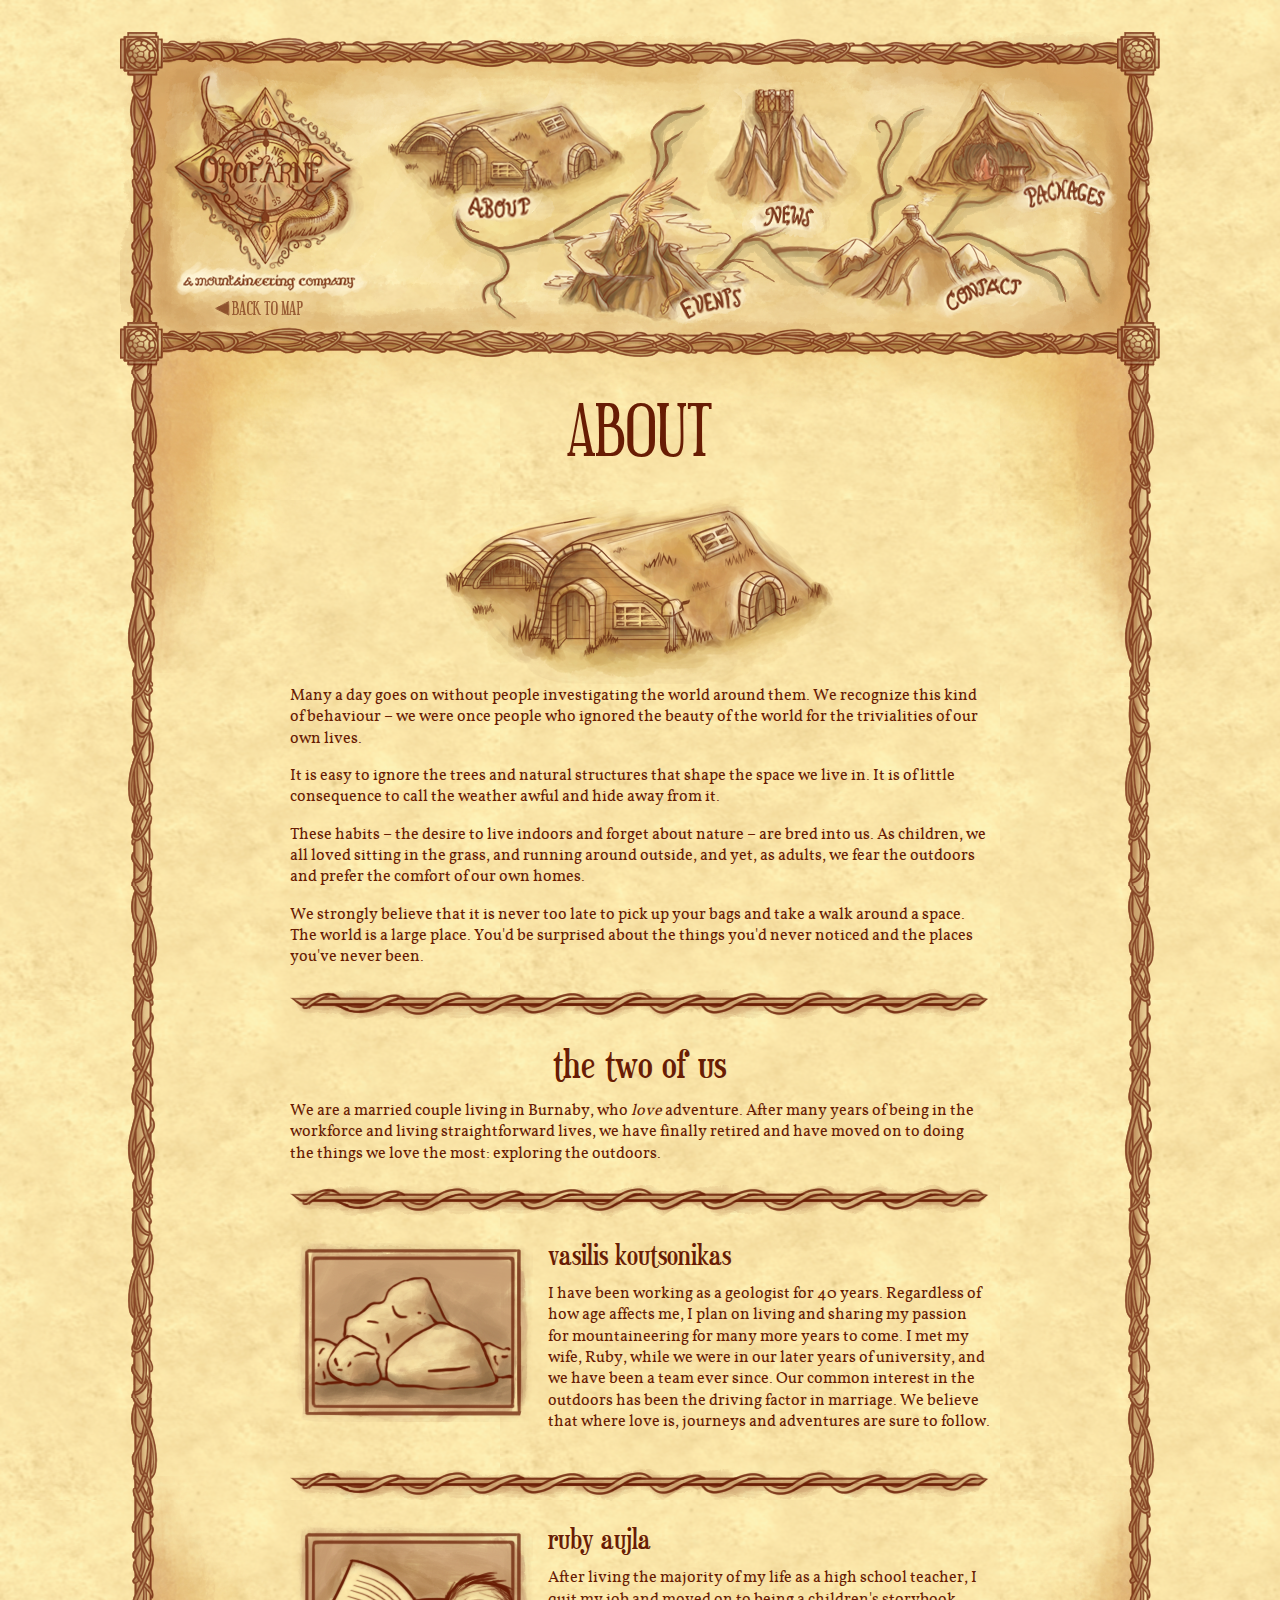
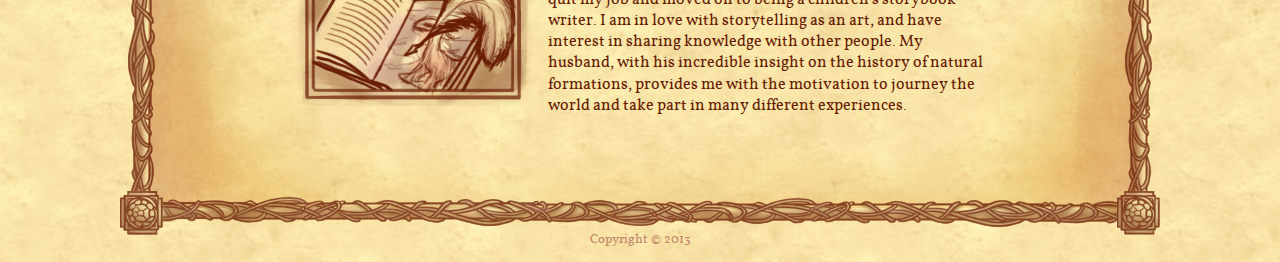
==== about.html @ 24ab3b81 "Uploading all site files" ====
<!DOCTYPE html>
<html>
	<head>
		<meta http-equiv="Content-Type" content="text/html; charset=UTF-8" />
		<meta name="viewport" content="width=device-width"> 
		<title>Orofarne: About</title>
		
		<!-- CSS -->
		<link rel="stylesheet" type="text/css" href="./css/fonts.css" />		
		<link rel="stylesheet" type="text/css" href="./css/template.css" />
		<link rel="stylesheet" type="text/css" href="./css/content.css" />	
		
		<!-- JS -->
		<!-- HTML5shiv.js from http://code.google.com/p/html5shiv/ -->
		<!-- HTML5shiv for compatibility on older IE browsers -->
		<script type="text/javascript" src="./js/html5shiv.js"></script> 
	</head>
	<body>
		<div class="container">
			<!-- Header -->
			<header>
				<a href="index.html"><div class="logo"></div></a>
				<a href="index.html"><div class="back"></div>
				<a href="about.html"><div class="about"></div></a>
				<a href="gear.html"><div class="gearpackages"></div></a>
				<a href="news.html"><div class="news"></div></a>
				<a href="contact.html"><div class="contact"></div></a>
				<a href="events.html"><div class="events"></div></a>
			</header>
			
			<div class="containerContent">
				
				<div class="paintedTop"></div>
				
				<div class="content abouty">
					<!-- BEGIN CONTENT AREA -->
					<h1>ABOUT</h1>
					<img class="mainimg" src="img/about.png" />
					<p>Many a day goes on without people investigating the world around them. We recognize this kind of behaviour – we were once people who ignored the beauty of the world for the trivialities of our own lives.</p> 
					<p>It is easy to ignore the trees and natural structures that shape the space we live in. It is of little consequence to call the weather awful and hide away from it. </p>
					<p>These habits – the desire to live indoors and forget about nature – are bred into us. As children, we all loved sitting in the grass, and running around outside, and yet, as adults, we fear the outdoors and prefer the comfort of our own homes. </p>
					<p>We strongly believe that it is never too late to pick up your bags and take a walk around a space. The world is a large place. You'd be surprised about the things you'd never noticed and the places you've never been.</p>
					<hr />
					
					<h2>the two of us</h2>
					<p>We are a married couple living in Burnaby, who <i>love</i> adventure. After many years of being in the workforce and living straightforward lives, we have finally retired and have moved on to doing the things we love the most: exploring the outdoors.</p>
					<hr />
					
					<img src="img/imgcontent/iconkout.png" class="left" />
					<h3>vasilis koutsonikas</h3>
					<p>I have been working as a geologist for 40 years. Regardless of how age affects me, I plan on living and sharing my passion for mountaineering for many more years to come. I met my wife, Ruby, while we were in our later years of university, and we have been a team ever since. Our common interest in the outdoors has been the driving factor in marriage. We believe that where love is, journeys and adventures are sure to follow.</p>
					<div class="clear"></div>
					<hr />
					
					<img src="img/imgcontent/iconauj.png" class="left" />
					<h3>ruby aujla</h3>
					<p>After living the majority of my life as a high school teacher, I quit my job and moved on to being a children's storybook writer. I am in love with storytelling as an art, and have interest in sharing knowledge with other people. My husband, with his incredible insight on the history of natural formations, provides me with the motivation to journey the world and take part in many different experiences.</p>
					
					<div class="clear"></div>

					<!-- END CONTENT AREA -->
				</div>
				
				<div class = "paintedBottom"></div>
				
			</div>
			
			<!-- Footer border -->
			<footer></footer>
			
		</div>
		<!-- Copyright -->
		<div class="footy">
			<p>Copyright &copy; 2013</p>
		</div>		
		
	</body>
</html>
---- css/fonts.css ----
/* Generated by Font Squirrel (http://www.fontsquirrel.com) on February 25, 2013 */


@font-face {
    font-family: 'Vollkorn';
    src: url('Vollkorn-Regular-webfont.eot');
    src: url('Vollkorn-Regular-webfont.eot?#iefix') format('embedded-opentype'),
         url('Vollkorn-Regular-webfont.woff') format('woff'),
         url('Vollkorn-Regular-webfont.ttf') format('truetype'),
         url('Vollkorn-Regular-webfont.svg#VollkornRegular') format('svg');
    font-weight: normal;
    font-style: normal;

}

@font-face {
    font-family: 'VollkornBold';
    src: url('Vollkorn-Bold-webfont.eot');
    src: url('Vollkorn-Bold-webfont.eot?#iefix') format('embedded-opentype'),
         url('Vollkorn-Bold-webfont.woff') format('woff'),
         url('Vollkorn-Bold-webfont.ttf') format('truetype'),
         url('Vollkorn-Bold-webfont.svg#VollkornBold') format('svg');
    font-weight: normal;
    font-style: normal;

}

@font-face {
    font-family: 'VollkornItalic';
    src: url('Vollkorn-Italic-webfont.eot');
    src: url('Vollkorn-Italic-webfont.eot?#iefix') format('embedded-opentype'),
         url('Vollkorn-Italic-webfont.woff') format('woff'),
         url('Vollkorn-Italic-webfont.ttf') format('truetype'),
         url('Vollkorn-Italic-webfont.svg#VollkornItalic') format('svg');
    font-weight: normal;
    font-style: normal;

}

@font-face {
    font-family: 'VollkornBoldItalic';
    src: url('Vollkorn-BoldItalic-webfont.eot');
    src: url('Vollkorn-BoldItalic-webfont.eot?#iefix') format('embedded-opentype'),
         url('Vollkorn-BoldItalic-webfont.woff') format('woff'),
         url('Vollkorn-BoldItalic-webfont.ttf') format('truetype'),
         url('Vollkorn-BoldItalic-webfont.svg#VollkornBoldItalic') format('svg');
    font-weight: normal;
    font-style: normal;

}


@font-face {
    font-family: 'Euph';
    src: url('euphorigenic-webfont.eot');
    src: url('euphorigenic-webfont.eot?#iefix') format('embedded-opentype'),
         url('euphorigenic-webfont.woff') format('woff'),
         url('euphorigenic-webfont.ttf') format('truetype'),
         url('euphorigenic-webfont.svg#euphorigenicregular') format('svg');
    font-weight: normal;
    font-style: normal;

}
---- css/template.css ----
body
{
	position:relative;
	padding :0;
	margin: 0;
	background-image:url("../img/bg.png");
}


.container
{
	position:relative;	
	margin: 0 auto;
	margin-top:1.25%;
	margin-bottom:1.25%;
	width:1040px;
}

.logo
{
	position:absolute;
	margin-top:18px;
	margin-left:40px;
	width:216px;
	height:279px;
	background-position:center;
	background:url("../img/template/logoS.png") no-repeat;
	
	transition: background-image 0.5s;
	-moz-transition: background-image 0.5s;
	-webkit-transition: background-image 0.5s;
	-o-transition: background-image 0.5s;
}
.logo:hover
{
	background-position:center;
	background:url("../img/template/logoSH.png") no-repeat;
}

.about
{
	position:absolute;
	margin-top:45px;
	margin-left:240px;
	width:298px;
	height:152px;
	background-position:center;
	background:url("../img/template/aboutS.png") no-repeat;
	
	transition: background-image 0.5s;
	-moz-transition: background-image 0.5s;
	-webkit-transition: background-image 0.5s;
	-o-transition: background-image 0.5s;

}
.about:hover
{
	background-position:center;
	background:url("../img/template/aboutSH.png") no-repeat;
}
.events
{
	position:absolute;
	margin-top:108px;
	margin-left:400px;
	width:261px;
	height:214px;
	background-position:center;
	background:url("../img/template/eventsS.png") no-repeat;
	
	transition: background-image 0.5s;
	-moz-transition: background-image 0.5s;
	-webkit-transition: background-image 0.5s;
	-o-transition: background-image 0.5s;	
}

.events:hover
{
	background-position:center;
	background:url("../img/template/eventsSH.png") no-repeat;
}


.news
{
	position:absolute;
	margin-top:24px;
	margin-left:575px;
	width:171px;
	height:186px;
	background-position:center;
	background:url("../img/template/newsS.png") no-repeat;
	
	transition: background-image 0.5s;
	-moz-transition: background-image 0.5s;
	-webkit-transition: background-image 0.5s;
	-o-transition: background-image 0.5s;	
}

.news:hover
{
	background-position:center;
	background:url("../img/template/newsSH.png") no-repeat;
}


.contact
{
	position:absolute;
	margin-top:142px;
	margin-left:670px;
	width:266px;
	height:150px;
	background-position:center;
	background:url("../img/template/contactS.png") no-repeat;
	
	transition: background-image 0.5s;
	-moz-transition: background-image 0.5s;
	-webkit-transition: background-image 0.5s;
	-o-transition: background-image 0.5s;	
}

.contact:hover
{
	background-position:center;
	background:url("../img/template/contactSH.png") no-repeat;
}


.gearpackages
{
	position:absolute;
	margin-top:25px;
	margin-left:767px;
	width:253px;
	height:167px;
	background-position:center;
	background:url("../img/template/packagesS.png") no-repeat;
	
	transition: background-image 0.5s;
	-moz-transition: background-image 0.5s;
	-webkit-transition: background-image 0.5s;
	-o-transition: background-image 0.5s;	
}

.gearpackages:hover
{
	background-position:center;
	background:url("../img/template/packagesSH.png") no-repeat;
}

header
{
	position:relative;
	z-index:1000;
	width:1040px;
	height: 339px;
	background:url("../img/template/header.png") no-repeat;
}


.content
{
	position:relative;
	z-index:2000;
	width:700px;
	margin:0 auto;
	padding:30px 0 60px 0;
}
.containerContent
{
	position:relative;
	width:1040px;
	margin-top:-10px;
	background:url("../img/template/bordersideV2.png") repeat-y;
}
.paintedTop
{
	position:absolute;
	z-index:-1000;
	margin-top:-20px;
	margin-left:28px;
	width:989px;
	height:332px;
	background:url("../img/template/paintbg.png") no-repeat;
}

.paintedBottom
{
	position:absolute;
	z-index:-1000;
	margin-top:-315px;
	margin-left:28px;
	width:989px;
	height:332px;
	background:url("../img/template/paintbg2.png") no-repeat;
}

footer
{
	width:1040px;
	height:44px;
	background:url("../img/template/borderbotV2.png") no-repeat;
}

.footy
{
	text-align:center;
	margin-top:-23px;
	font-size:13px;
	margin-bottom:0.5%;
}

.footy p
{
	color:#C2896D;
}
---- css/content.css ----
/* CSS */

body, html
{
	position:relative;
	padding:0;
	margin:0;
}
a
{
	text-decoration:none;
	color:#681c04;
}

p a
{
	color:#c33;
	font-weight:700;
	transition:color 0.25s;
	-o-transition:color 0.25s;
	-webkit-transition:color 0.25s;
	-moz-transition:color 0.25s;
}

p a:hover
{
	color:#AA8282;
}

img, a img
{
	border:0;
}

body
{
	background-image:url('../img/bg.png');
	padding:0;
	margin:0;
	padding-top:1.25%; /* NEEDED TO PREVENT PARENT FROM TAKING ON CHILD MARGINS */
	font-family:"Vollkorn", "Georgia", serif;
}

.content
{
	margin:0 auto;
	width:700px;
	color:#681c04;
	font-size:16px;
	line-height:1.33333;
}

.content h1
{
	font-family:"Euph", serif;
	font-size:60px;
	font-weight:200;
	color:#681c04;
	padding:0;
	margin:0;
	text-align:center;
	margin-bottom:20px;
}

.content h2
{
	font-family:"Euph", serif;
	text-align:center;
	font-size:40px;
	font-weight:400;
	margin:0;
	padding:0;
	margin-bottom:5px;
}
.content h3
{
	font-family:"Euph", serif;
	text-align:left;
	font-size:30px;
	font-weight:400;
	margin:0;
	padding:0;
	margin-bottom:5px;
}

.content h4
{
	text-align:left;
	color:#c33;
	font-size:18px;
	font-weight:400;
	margin:0;
	padding:0;
	margin-bottom:5px;
}

.mainimg
{
	margin: 0 auto;
	display:block;
}

.buyimg
{
	width:284px;
}

hr
{
	border:0;
	background:url('../img/imgcontent/hr.png') no-repeat;
	height:34px;
	width:700px;
	margin:20px 0;
}

.gearimg
{
	margin-right:6px;
}

.left
{
	float:left;
}

.right
{
	float:right;
}

.packagepreview h3
{
	margin:0 auto;
	padding:0;
	background:url('../img/imgcontent/h3bg.png') no-repeat;
	width:184px;
	height:30px;
	font-size:23px;
	font-weight:400;
	font-family:"Euph", serif;
	text-align:center;
	color:#986039;
	margin-bottom:20px;
}

.packagepreview ul li
{
	width:150px;
	line-height:1.3;
	margin:7px 0;
}


.button
{
	background:url('../img/imgcontent/button.png') no-repeat;
	width:164px;
	height:51px;
	padding-top:13px;
	padding-left:35px;
	margin:0 auto;
	transition:background 0.5s;
	-o-transition:background 0.5s;
	-webkit-transition:background 0.5s;
	-moz-transition:background 0.5s;
}

.button:hover
{
	background:url('../img/imgcontent/buttonb.png') no-repeat;
}

.buybutton, form.contactForm .submit
{
	color:#732C06;
	background:url('../img/imgcontent/buybutton.png') no-repeat;
	width:373px;
	height:56px;
	padding-top:21px;
	text-align:center;
	font-size:30px;
	margin:0 auto;
	text-transform:uppercase;
	font-family:"Euph", "Georgia", "Times", serif;
	transition:background 0.5s;
	-o-transition:background 0.5s;
	-webkit-transition:background 0.5s;
	-moz-transition:background 0.5s;
}

.buybutton:hover
{
	background:url('../img/imgcontent/buybuttonb.png') no-repeat;	
}

.button2
{
	text-align:center;
	font-size:35px;
	margin:0 auto;
	text-transform:uppercase;
	font-family:"Euph", "Georgia", "Times", serif;
	background:url('../img/imgcontent/button2.png') no-repeat;
	width:374px;
	height:79px;
	padding-top:19px;
	color:#c33;
}

ul
{
	list-style-type:none;
}
ul li
{
	line-height:1.5;
}
li i
{
	color:#986039;
	padding-left:10px;
}

.geary ul
{
	margin-left:100px;
}

.center
{
	text-align:center;
}

input
{
	margin-right:20px;
}

.buypage h3, .buypage p, .buypage h4 ,.checkout h4, .checkout p, .checkout h3
{
	text-align:center;
}

.checkout p
{
	margin-top:0;
}
.checkout h4
{
	margin-bottom:0;
}

form.shoes p
{
	margin:0;
	text-align:left;
}

form.shoes
{
	width:250px;
	margin:0 auto;
}

form.backpack label, form.jacket label
{
	display:block;
	float:left;
	margin-left:100px;
	text-align:center;
}

form.backpack input, form.jacket input
{
	margin-right:5px;
	margin-left:-5px;
}

.redBox
{
	height:100px; width:100px;
	background:url('../img/imgcontent/red.png') no-repeat;
}
.blueBox
{
	height:100px; width:100px;
	background:url('../img/imgcontent/blue.png') no-repeat;
}
.blackBox
{
	height:100px; width:100px;
	background:url('../img/imgcontent/black.png') no-repeat;
}
form.tent, form.cook, form.sleep
{
	width:200px;
	margin:0 auto;
}

form.jacket select
{
	margin-left:10px;
	margin-bottom:10px;
}

select
{
	height:25px;
	width:60px;
}

.checkout p
{
	margin:0;
}
p.price
{
	border-bottom:1px dotted #DEB7A2;
	margin-bottom:20px;
	text-align:right;
	font-size:18px;
	padding-right:10px;
}
.totals h4
{
	text-align:right;
	font-size:30px;
	padding-right:10px;
}

.totals h3
{
	margin-left:320px;
	text-transform:uppercase;
	float:left;
}


.clear
{
	clear:both;
}

section
{
	background:url('../img/imgcontent/evt.png') no-repeat;
	width:685px;
	height:230px;
}
.info
{
	margin-top:50px;
	margin-left:50px;
	height:120px;
	width:470px;
	float:left;
}
.info p
{
	margin:2px 0;
}

.info .dets
{
	text-align:right;
}

section .date
{
	float:left;
	width:100px;
	margin-top:50px;
	margin-left:30px;
}
section .date .month
{
	text-transform:uppercase;
	font-size:28px;
	line-height:.5;
	text-align:center;
}
section .date .day
{
	text-align:center;
	line-height:1;
	font-family:"Times", serif;
	font-size:80px;
}
section .date .year
{
	font-family:"Times", serif;
	font-size:30px;
	text-align:center;
	line-height:1;
}

#tweet ul 
{
	margin:0;
	padding:0;
}

#tweet  ul li
{
	margin-bottom:10px;
	width:700px;
	height:100px;
	background:url('../img/imgcontent/tweetborder.png') no-repeat;
}


#tweet ul li p
{
	padding-top:35px;
	margin-left:50px;
	width:600px;
	line-height:1;
	font-size:15px;
}

a:link.twitlink 
{
	font-weight:100;
	font-style:italic;
	display:block;
	float:right;
	margin-top:7px;
}

.abouty p
{
	margin-top:0;
}

.abouty .left
{
	margin-right:15px;
	margin-bottom:20px;
}

form.contactForm
{
	margin:0 auto;
	width:373px;
}

form.contactForm input, form.contactForm textarea
{
	margin:0;
	border:1px solid #EDB498;
	background-image:url('../img/imgcontent/bgred.png');
	border-top-left-radius:6px;
	border-bottom-right-radius:6px;
	color:#a66;
	font-family:"Vollkorn", "Georgia", "Times", serif;
	font-size:15px;
	margin-bottom:10px;
	width:365px;
	padding:5px;
}

form.contactForm textarea
{
	width:365px;
	line-height:1.3333;
	height:200px;
	white-space: normal;
	text-align:left;
}
form.contactForm .submit
{
	border:0;
	padding:0;
	background-image:url('../img/imgcontent/buybutton.png');
	background-repeat:no-repeat;
	width:373px;
	height:79px;
	display:block;
	margin:0 auto;
	transition:background-image 0.5s;
	-o-transition:background-image 0.5s;
	-webkit-transition:background-image 0.5s;
	-moz-transition:background-image 0.5s;
}
form.contactForm .submit:hover
{
	background-image:url('../img/imgcontent/buybuttonb.png');
}
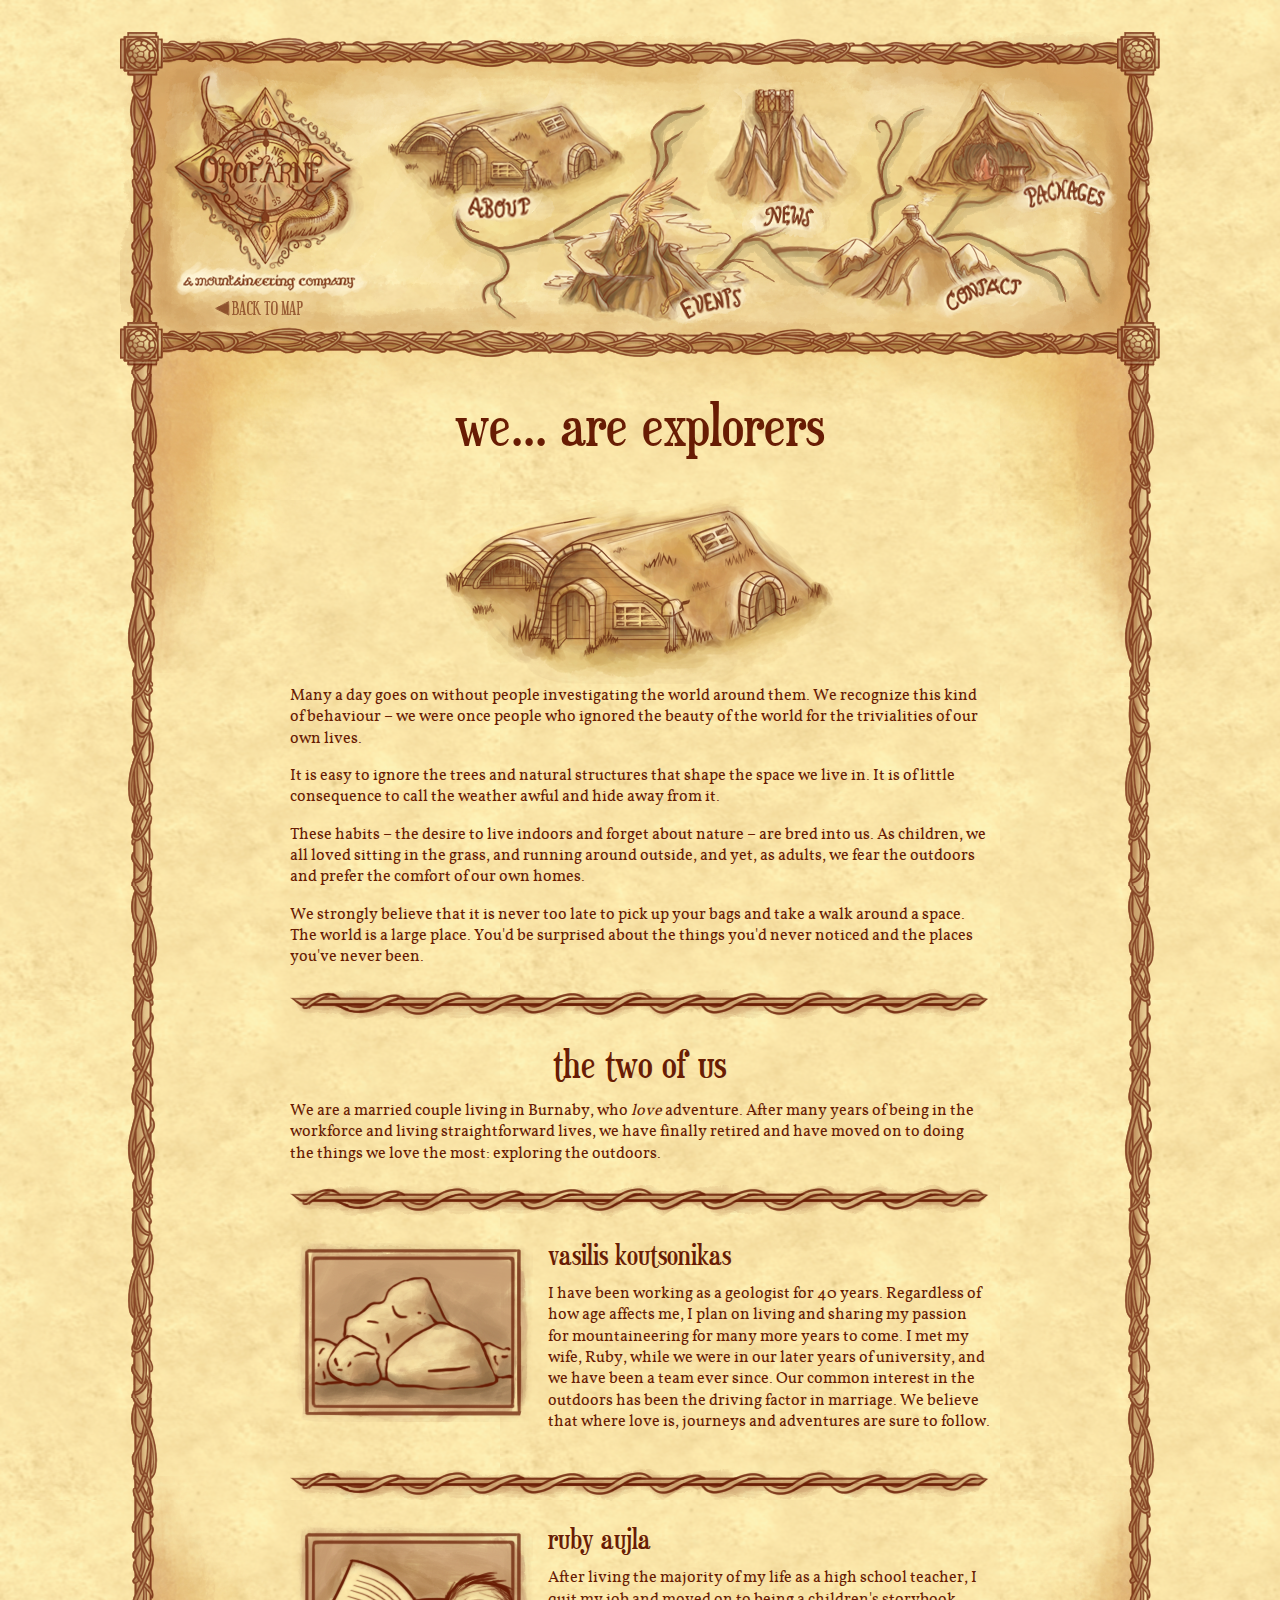
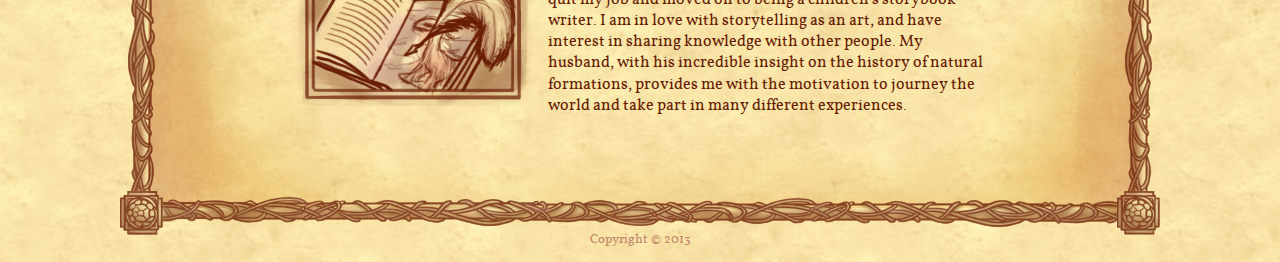
==== commit fb8f0f52: "Changed title of about.html" ====
--- a/about.html
+++ b/about.html
@@ -34,7 +34,7 @@
 				
 				<div class="content abouty">
 					<!-- BEGIN CONTENT AREA -->
-					<h1>ABOUT</h1>
+					<h1>we... are explorers</h1>
 					<img class="mainimg" src="img/about.png" />
 					<p>Many a day goes on without people investigating the world around them. We recognize this kind of behaviour – we were once people who ignored the beauty of the world for the trivialities of our own lives.</p> 
 					<p>It is easy to ignore the trees and natural structures that shape the space we live in. It is of little consequence to call the weather awful and hide away from it. </p>
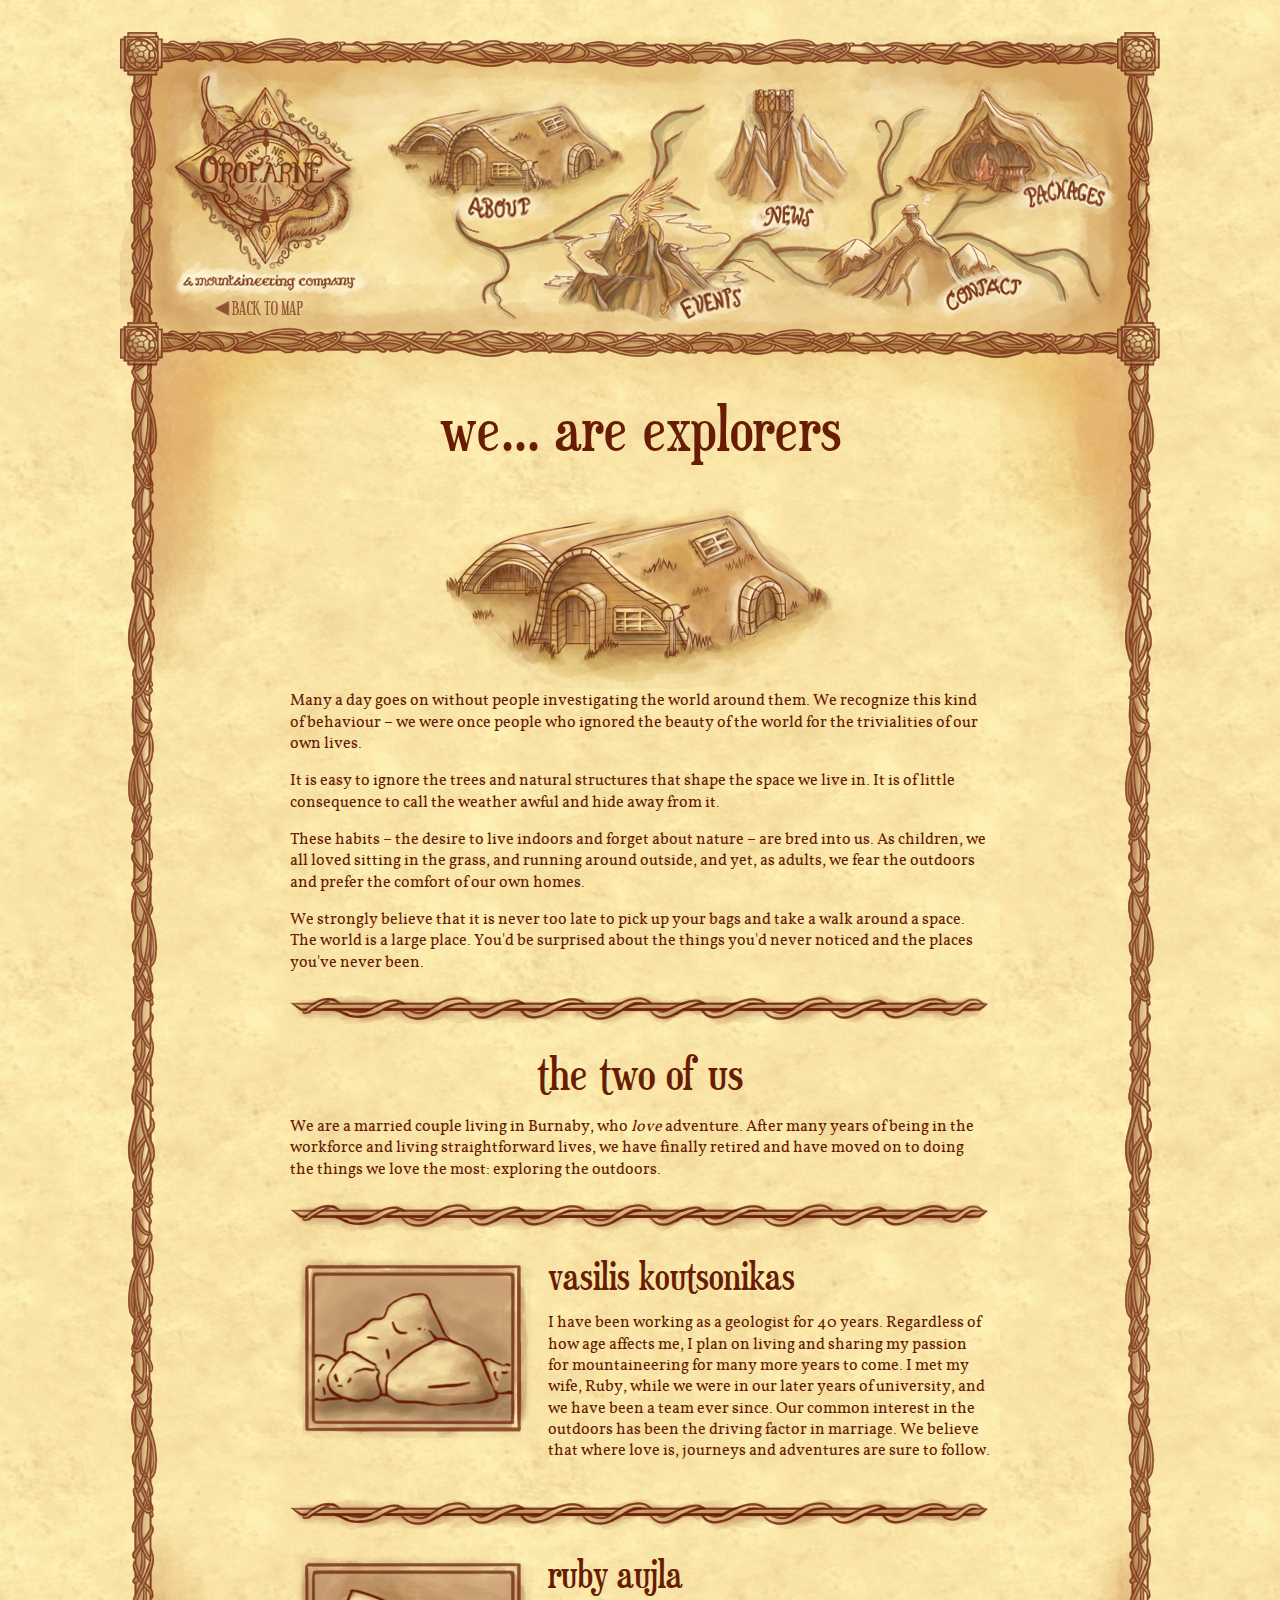
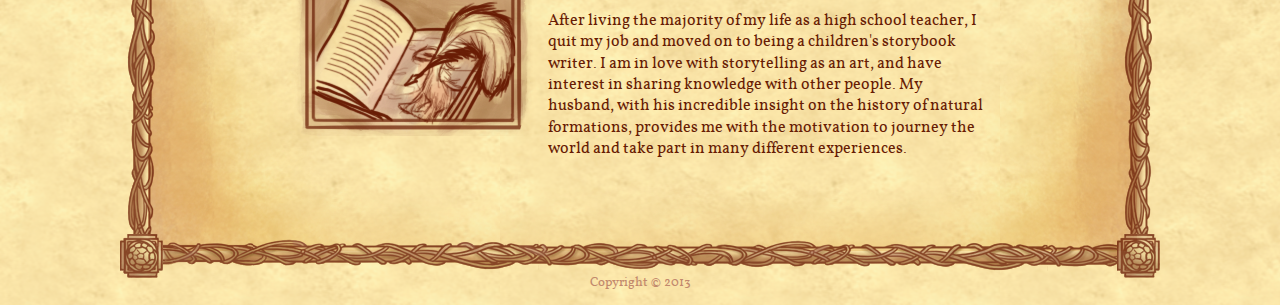
==== commit 26190737: "Completed responsive site" ====
--- a/about.html
+++ b/about.html
@@ -8,24 +8,32 @@
 		<!-- CSS -->
 		<link rel="stylesheet" type="text/css" href="./css/fonts.css" />		
 		<link rel="stylesheet" type="text/css" href="./css/template.css" />
+		<link rel="stylesheet" type="text/css" href="./css/templateMed.css" />
+		<link rel="stylesheet" type="text/css" href="./css/templateSmall.css" />
 		<link rel="stylesheet" type="text/css" href="./css/content.css" />	
+		<link rel="stylesheet" type="text/css" href="./css/contentMed.css" />	
+		<link rel="stylesheet" type="text/css" href="./css/contentSmall.css" />	
 		
 		<!-- JS -->
 		<!-- HTML5shiv.js from http://code.google.com/p/html5shiv/ -->
 		<!-- HTML5shiv for compatibility on older IE browsers -->
 		<script type="text/javascript" src="./js/html5shiv.js"></script> 
 	</head>
-	<body>
+	<body ontouchstart="">
 		<div class="container">
 			<!-- Header -->
 			<header>
-				<a href="index.html"><div class="logo"></div></a>
-				<a href="index.html"><div class="back"></div>
-				<a href="about.html"><div class="about"></div></a>
-				<a href="gear.html"><div class="gearpackages"></div></a>
-				<a href="news.html"><div class="news"></div></a>
-				<a href="contact.html"><div class="contact"></div></a>
-				<a href="events.html"><div class="events"></div></a>
+				<a href="index.html"><img src="img/template/sm/blanklogo.png" class="logo" /></a>
+				<div class="headerL">
+					<a href="about.html"><img src="img/template/sm/blankabout.png" class="about" /></a>
+					<a href="gear.html"><img src="img/template/sm/blankpackages.png" class="gearpackages" /></a>	
+					<a href="contact.html"><img src="img/template/sm/blankcontact.png" class="contact" /></a>
+				</div>
+				<div class="headerR">
+					<a href="news.html"><img src="img/template/sm/blanknews.png" class="news" /></a>				
+					<a href="events.html"><img src="img/template/sm/blankevents.png" class="events"></a>
+				</div>
+				<div class="clear"></div>
 			</header>
 			
 			<div class="containerContent">
@@ -46,13 +54,13 @@
 					<p>We are a married couple living in Burnaby, who <i>love</i> adventure. After many years of being in the workforce and living straightforward lives, we have finally retired and have moved on to doing the things we love the most: exploring the outdoors.</p>
 					<hr />
 					
-					<img src="img/imgcontent/iconkout.png" class="left" />
+					<div class="center"><img src="img/imgcontent/iconkout.png" class="left" /></div>
 					<h3>vasilis koutsonikas</h3>
 					<p>I have been working as a geologist for 40 years. Regardless of how age affects me, I plan on living and sharing my passion for mountaineering for many more years to come. I met my wife, Ruby, while we were in our later years of university, and we have been a team ever since. Our common interest in the outdoors has been the driving factor in marriage. We believe that where love is, journeys and adventures are sure to follow.</p>
 					<div class="clear"></div>
 					<hr />
 					
-					<img src="img/imgcontent/iconauj.png" class="left" />
+					<div class="center"><img src="img/imgcontent/iconauj.png" class="left" /></div>
 					<h3>ruby aujla</h3>
 					<p>After living the majority of my life as a high school teacher, I quit my job and moved on to being a children's storybook writer. I am in love with storytelling as an art, and have interest in sharing knowledge with other people. My husband, with his incredible insight on the history of natural formations, provides me with the motivation to journey the world and take part in many different experiences.</p>
 					
--- a/css/template.css
+++ b/css/template.css
@@ -205,14 +205,17 @@
 
 .footy
 {
-	text-align:center;
+	margin:0 auto;
 	margin-top:-23px;
 	font-size:13px;
 	margin-bottom:0.5%;
+	width:1000px;
+
 }
 
 .footy p
 {
 	color:#C2896D;
-}
-
+	text-align:center;
+}
+
--- a/css/templateMed.css
+++ b/css/templateMed.css
@@ -0,0 +1,235 @@
+/* CSS */
+/* Smartphones */
+@media only screen
+and (max-width: 800px) {
+body
+{
+	position:relative;
+	padding :0;
+	margin: 0;
+	background-image:url("../img/bg.png");
+}
+
+
+.container
+{
+	position:relative;	
+	margin: 0 auto;
+	margin-top:0;
+	margin-bottom:1.25%;
+	width:800px;
+	background-size:100%;
+}
+
+.logo, .about, .news, .events, .gearpackages, .contact
+{
+	content:none;
+}
+
+.logo
+{
+	position:absolute;
+	margin-top:-15px;
+	margin-left:303px;
+	width:216px;
+	height:279px;
+	background-position:center;
+	background:url("../img/template/med/logoS.png") no-repeat;
+	transition: background-image 0.5s;
+	-moz-transition: background-image 0.5s;
+	-webkit-transition: background-image 0.5s;
+	-o-transition: background-image 0.5s;
+}
+.logo:hover, .logo:active
+{
+	background-position:center;
+	background:url("../img/template/med/logoSH.png") no-repeat;
+}
+
+.about
+{
+	position:absolute;
+	margin-top:235px;
+	margin-left:0px;
+	width:298px;
+	height:152px;
+	background-position:center;
+	background:url("../img/template/aboutS.png") no-repeat;	
+	transition: background-image 0.5s;
+	-moz-transition: background-image 0.5s;
+	-webkit-transition: background-image 0.5s;
+	-o-transition: background-image 0.5s;
+
+}
+.about:hover, .about:active
+{
+	background-position:center;
+	background:url("../img/template/aboutSH.png") no-repeat;
+}
+.events
+{
+	position:absolute;
+	margin-top:298px;
+	margin-left:160px;
+	width:261px;
+	height:214px;
+	background-position:center;
+	background:url("../img/template/eventsS.png") no-repeat;
+	
+	transition: background-image 0.5s;
+	-moz-transition: background-image 0.5s;
+	-webkit-transition: background-image 0.5s;
+	-o-transition: background-image 0.5s;	
+}
+
+.events:hover, .events:active
+{
+	background-position:center;
+	background:url("../img/template/eventsSH.png") no-repeat;
+}
+
+
+.news
+{
+	position:absolute;
+	margin-top:214px;
+	margin-left:335px;
+	width:171px;
+	height:186px;
+	background-position:center;
+	background:url("../img/template/newsS.png") no-repeat;
+	
+	transition: background-image 0.5s;
+	-moz-transition: background-image 0.5s;
+	-webkit-transition: background-image 0.5s;
+	-o-transition: background-image 0.5s;	
+}
+
+.news:hover, .news:active
+{
+	background-position:center;
+	background:url("../img/template/newsSH.png") no-repeat;
+}
+
+
+.contact
+{
+	position:absolute;
+	margin-top:342px;
+	margin-left:430px;
+	width:266px;
+	height:150px;
+	background-position:center;
+	background:url("../img/template/contactS.png") no-repeat;
+	
+	transition: background-image 0.5s;
+	-moz-transition: background-image 0.5s;
+	-webkit-transition: background-image 0.5s;
+	-o-transition: background-image 0.5s;	
+}
+
+.contact:hover, .contact:active
+{
+	background-position:center;
+	background:url("../img/template/contactSH.png") no-repeat;
+}
+
+
+.gearpackages
+{
+	position:absolute;
+	margin-top:225px;
+	margin-left:527px;
+	width:253px;
+	height:167px;
+	background-position:center;
+	background:url("../img/template/packagesS.png") no-repeat;
+	
+	transition: background-image 0.5s;
+	-moz-transition: background-image 0.5s;
+	-webkit-transition: background-image 0.5s;
+	-o-transition: background-image 0.5s;	
+}
+
+.gearpackages:hover, .gearpackages:active
+{
+	background-position:center;
+	background:url("../img/template/packagesSH.png") no-repeat;
+}
+
+header
+{
+	position:relative;
+	z-index:1000;
+	width:800px;
+	height: 600px;
+	background:url("../img/template/med/headerbg2.png") no-repeat;
+}
+
+
+.content
+{
+	position:relative;
+	z-index:2000;
+	width:700px;
+	margin:0 auto;
+	padding:0;
+	padding-bottom:30px;
+}
+.containerContent
+{
+	position:relative;
+	width:800px;
+	margin-top:150px;
+	background:url("../img/template/med/borderside.png") repeat-y;
+}
+.paintedTop
+{
+	position:absolute;
+	z-index:-1000;
+	margin-top:-20px;
+	margin-left:28px;
+	width:600px;
+	height:332px;
+	background:url("../img/template/paintbg.png") no-repeat;
+	background:none;
+}
+
+.paintedBottom
+{
+	position:absolute;
+	z-index:-1000;
+	margin-top:-235px;
+	margin-left:28px;
+	width:750px;
+	height:332px;
+	background:url("../img/template/paintbg2.png") no-repeat;
+	background-size:100%;
+}
+
+footer
+{
+	width:800px;
+	height:44px;
+	background:url("../img/template/med/bottom.png") no-repeat;
+}
+
+.footy
+{
+	margin:0 auto;
+	margin-top:-23px;
+	font-size:13px;
+	margin-bottom:0.5%;
+	width:800px;
+
+}
+
+.footy p
+{
+	color:#C2896D;
+	text-align:center;
+}
+
+
+
+}--- a/css/templateSmall.css
+++ b/css/templateSmall.css
@@ -0,0 +1,233 @@
+/* CSS */
+/* Smartphones */
+@media only screen
+and (max-width: 500px) {
+body, html{
+	width:100%;
+}
+body
+{
+	position:relative;
+	padding :0;
+	margin: 0;
+	background-image:url("../img/bg.png");
+}
+
+
+.container
+{
+	position:relative;	
+	margin: 0 auto;
+	margin-top:0;
+	margin-bottom:1.25%;
+	width:100%;
+	background:none;
+}
+
+.logo
+{
+	margin:0;
+	position:relative;
+	left:0;
+	width:44%;
+	height:auto;
+	float:left;
+	background-position:center;
+	background:url("../img/template/sm/logo.png") no-repeat;
+	background-size:100%;
+	transition: background-image 0.5s;
+	-moz-transition: background-image 0.5s;
+	-webkit-transition: background-image 0.5s;
+	-o-transition: background-image 0.5s;
+	margin-bottom:20%;
+}
+
+
+
+.logo:hover, .logo:active
+{
+	background-position:center;
+	background:url("../img/template/sm/logoH.png") no-repeat;
+	background-size:100%;
+}
+.headerL
+{
+	width:29%;
+	float:left;
+}
+.headerR
+{
+	width:27%;
+	float:left;
+}
+
+.about, .gearpackages, .news, .contact, .events
+{
+	width:100%;
+	margin:0;
+	padding:0;
+	position:relative;
+	left:0;
+	height:auto;
+	float:none;
+	top:0;
+	left:0;
+	right:0;
+	bottom:0;
+	display:block;
+}
+
+.about, .gearpackages, .contact, .news, .events
+{
+	transition: background-image 0.5s;
+	-moz-transition: background-image 0.5s;
+	-webkit-transition: background-image 0.5s;
+	-o-transition: background-image 0.5s;
+}
+
+.about 
+{
+	background:url("../img/template/sm/about.png") no-repeat;
+	background-position:center;
+	background-size:100%;	
+}
+
+
+.about:hover, .about:active
+{
+	background:url("../img/template/sm/aboutH.png") no-repeat;
+	background-position:center;
+	background-size:100%;	
+}
+
+.events 
+{
+	background:url("../img/template/sm/events.png") no-repeat;
+	background-position:center;
+	background-size:100%;
+}
+
+.events:hover, .events:active
+{	
+	background:url("../img/template/sm/eventsH.png") no-repeat;
+	background-position:center;
+	background-size:100%;
+}
+
+.news 
+{
+	background:url("../img/template/sm/news.png") no-repeat;
+	background-position:center;
+	background-size:100%;	
+}
+
+.news:hover, .news:active
+{	
+	background:url("../img/template/sm/newsH.png") no-repeat;
+	background-position:center;
+	background-size:100%;
+}
+
+.contact 
+{
+	background:url("../img/template/sm/contact.png") no-repeat;
+	background-position:center;
+	background-size:100%;	
+}
+
+.contact:hover, .contact:active
+{
+	background:url("../img/template/sm/contactH.png") no-repeat;
+	background-position:center;
+	background-size:100%;
+}
+
+.gearpackages 
+{
+	background:url("../img/template/sm/packages.png") no-repeat;
+	background-position:center;
+	background-size:100%;	
+}
+
+.gearpackages:hover, .gearpackages:active
+{
+	background:url("../img/template/sm/packagesH.png") no-repeat;
+	background-position:center;
+	background-size:100%;
+}
+
+header
+{
+	position:relative;
+	z-index:1000;
+	width:100%;
+	max-width:100%;
+	height:auto;
+	background:url("../img/template/sm/bgtop.png") no-repeat;
+	background-size:100%;
+}
+
+
+.content
+{
+	position:relative;
+	z-index:2000;
+	width:100%;
+	margin:0 auto;
+	padding:0;
+}
+.containerContent
+{
+	position:relative;
+	width:94%;
+	margin:3%;
+	margin-top:0;
+	top:-30px;
+	background:none;
+}
+.paintedTop
+{
+	width:100%;
+	background:none;
+	margin:0;
+	height:0;
+}
+
+.paintedBottom
+{
+	width:100%;
+	background:none;
+	margin:0;
+	height:0;
+}
+
+footer
+{
+	width:100%;
+	height:83px;
+	background:url("../img/template/sm/footer.png") no-repeat;
+	background-size:100%;
+	position:relative;
+	top:-30px;
+}
+
+.footy
+{
+	margin:0 auto;
+	font-size:13px;
+	margin-top:-75px;
+	width:100%;
+	position:relative;
+	bottom:-30px;
+
+}
+
+.footy p
+{
+	color:#C2896D;
+	text-align:center;
+}
+
+
+
+}--- a/css/content.css
+++ b/css/content.css
@@ -5,6 +5,7 @@
 	position:relative;
 	padding:0;
 	margin:0;
+	font-size:100%;	
 }
 a
 {
@@ -46,53 +47,53 @@
 	margin:0 auto;
 	width:700px;
 	color:#681c04;
-	font-size:16px;
+	font-size:1em;
 	line-height:1.33333;
 }
 
-.content h1
-{
-	font-family:"Euph", serif;
-	font-size:60px;
-	font-weight:200;
-	color:#681c04;
-	padding:0;
-	margin:0;
-	text-align:center;
-	margin-bottom:20px;
-}
-
-.content h2
-{
-	font-family:"Euph", serif;
-	text-align:center;
-	font-size:40px;
-	font-weight:400;
-	margin:0;
-	padding:0;
-	margin-bottom:5px;
-}
-.content h3
-{
-	font-family:"Euph", serif;
-	text-align:left;
-	font-size:30px;
-	font-weight:400;
-	margin:0;
-	padding:0;
-	margin-bottom:5px;
-}
-
-.content h4
-{
-	text-align:left;
-	color:#c33;
-	font-size:18px;
-	font-weight:400;
-	margin:0;
-	padding:0;
-	margin-bottom:5px;
-}
+	.content h1
+	{
+		font-family:"Euph", serif;
+		font-size:4em;
+		font-weight:200;
+		color:#681c04;
+		padding:0;
+		margin:0;
+		text-align:center;
+		margin-bottom:20px;
+	}
+
+	.content h2
+	{
+		font-family:"Euph", serif;
+		text-align:center;
+		font-size:3em;
+		font-weight:400;
+		margin:0;
+		padding:0;
+		margin-bottom:5px;
+	}
+	.content h3
+	{
+		font-family:"Euph", serif;
+		text-align:left;
+		font-size:2.5em;
+		font-weight:400;
+		margin:0;
+		padding:0;
+		margin-bottom:5px;
+	}
+
+	.content h4
+	{
+		text-align:left;
+		color:#c33;
+		font-size:1.2em;
+		font-weight:400;
+		margin:0;
+		padding:0;
+		margin-bottom:5px;
+	}
 
 .mainimg
 {
@@ -166,7 +167,7 @@
 	-moz-transition:background 0.5s;
 }
 
-.button:hover
+.button:hover, .button:active
 {
 	background:url('../img/imgcontent/buttonb.png') no-repeat;
 }
@@ -178,23 +179,48 @@
 	width:373px;
 	height:56px;
 	padding-top:21px;
-	text-align:center;
-	font-size:30px;
-	margin:0 auto;
-	text-transform:uppercase;
-	font-family:"Euph", "Georgia", "Times", serif;
+	margin:0 auto;
 	transition:background 0.5s;
 	-o-transition:background 0.5s;
 	-webkit-transition:background 0.5s;
 	-moz-transition:background 0.5s;
 }
 
-.buybutton:hover
+.buybutton:hover, .buybutton:active
 {
 	background:url('../img/imgcontent/buybuttonb.png') no-repeat;	
 }
 
-.button2
+.customizebutton
+{
+	background-image:url('../img/imgcontent/customize.png')
+}
+
+.customizebutton:hover, .customizebutton:active
+{
+	background-image:url('../img/imgcontent/customizeb.png')
+}	
+
+.checkoutbutton
+{
+	background-image:url('../img/imgcontent/checkout.png')
+}
+
+.checkoutbutton:hover, .checkoutbutton:active
+{
+	background-image:url('../img/imgcontent/checkoutb.png')
+}	
+
+.purchasebutton
+{
+	background-image:url('../img/imgcontent/purchase.png')
+}
+
+.purchasebutton:hover, .purchasebutton:active
+{
+	background-image:url('../img/imgcontent/purchaseb.png')
+}	
+ .button2
 {
 	text-align:center;
 	font-size:35px;
@@ -250,7 +276,10 @@
 {
 	margin-bottom:0;
 }
-
+label 
+{
+	display:block;
+}
 form.shoes p
 {
 	margin:0;
@@ -483,7 +512,7 @@
 	-webkit-transition:background-image 0.5s;
 	-moz-transition:background-image 0.5s;
 }
-form.contactForm .submit:hover
+form.contactForm .submit:hover, form.contactForm .submit:active
 {
 	background-image:url('../img/imgcontent/buybuttonb.png');
-}+}
--- a/css/contentMed.css
+++ b/css/contentMed.css
@@ -0,0 +1,470 @@
+/* CSS */
+/* Smartphones */
+@media only screen
+and (max-width: 800px) {
+	body, html
+	{
+		position:relative;
+		padding:0;
+		margin:0;
+		font-size:100%;	
+	}
+	a
+	{
+		text-decoration:none;
+		color:#681c04;
+	}
+
+	p a
+	{
+		color:#c33;
+		font-weight:700;
+		transition:color 0.25s;
+		-o-transition:color 0.25s;
+		-webkit-transition:color 0.25s;
+		-moz-transition:color 0.25s;
+	}
+
+	p a:hover
+	{
+		color:#AA8282;
+	}
+
+	img, a img
+	{
+		border:0;
+	}
+
+	body
+	{
+		background-image:url('../img/bg.png');
+		padding:0;
+		margin:0;
+		padding-top:1.25%; /* NEEDED TO PREVENT PARENT FROM TAKING ON CHILD MARGINS */
+		padding:0;
+		font-family:"Vollkorn", "Georgia", serif;
+	}
+
+	.content
+	{
+		margin:0 auto;
+		width:700px;
+		color:#681c04;
+		font-size:1em;
+		line-height:1.33333;
+		margin-top:-150px;
+	}
+
+	.content h1
+	{
+		font-family:"Euph", serif;
+		font-size:60px;
+		font-weight:200;
+		color:#681c04;
+		padding:0;
+		margin:0;
+		text-align:center;
+		margin-bottom:20px;
+	}
+
+	.content h2
+	{
+		font-family:"Euph", serif;
+		text-align:center;
+		font-size:40px;
+		font-weight:400;
+		margin:0;
+		padding:0;
+		margin-bottom:5px;
+	}
+	.content h3
+	{
+		font-family:"Euph", serif;
+		text-align:left;
+		font-size:30px;
+		font-weight:400;
+		margin:0;
+		padding:0;
+		margin-bottom:5px;
+	}
+
+	.content h4
+	{
+		text-align:left;
+		color:#c33;
+		font-weight:400;
+		margin:0;
+		padding:0;
+		margin-bottom:5px;
+	}
+
+	.mainimg
+	{
+		margin: 0 auto;
+		display:block;
+	}
+
+	.buyimg
+	{
+		width:284px;
+	}
+
+	hr
+	{
+		border:0;
+		background:url('../img/imgcontent/hr.png') no-repeat;
+		height:34px;
+		width:700px;
+		margin:20px 0;
+	}
+
+	.gearimg
+	{
+		margin-right:6px;
+	}
+
+	.left
+	{
+		float:left;
+	}
+
+	.right
+	{
+		float:right;
+	}
+
+	.packagepreview h3
+	{
+		margin:0 auto;
+		padding:0;
+		background:url('../img/imgcontent/h3bg.png') no-repeat;
+		width:184px;
+		height:30px;
+		font-size:23px;
+		font-weight:400;
+		font-family:"Euph", serif;
+		text-align:center;
+		color:#986039;
+		margin-bottom:20px;
+	}
+
+	.packagepreview ul li
+	{
+		width:150px;
+		line-height:1.3;
+		margin:7px 0;
+	}
+
+
+	.button
+	{
+		background:url('../img/imgcontent/button.png') no-repeat;
+		width:164px;
+		height:51px;
+		padding-top:13px;
+		padding-left:35px;
+		margin:0 auto;
+		transition:background 0.5s;
+		-o-transition:background 0.5s;
+		-webkit-transition:background 0.5s;
+		-moz-transition:background 0.5s;
+	}
+
+	.button:hover, .button:active
+	{
+		background:url('../img/imgcontent/buttonb.png') no-repeat;
+	}
+
+	.button2
+	{
+		text-align:center;
+		font-size:35px;
+		margin:0 auto;
+		text-transform:uppercase;
+		font-family:"Euph", "Georgia", "Times", serif;
+		background:url('../img/imgcontent/button2.png') no-repeat;
+		width:374px;
+		height:79px;
+		padding-top:19px;
+		color:#c33;
+	}
+
+	ul
+	{
+		list-style-type:none;
+	}
+	ul li
+	{
+		line-height:1.5;
+	}
+	li i
+	{
+		color:#986039;
+		padding-left:10px;
+	}
+
+	.geary ul
+	{
+		margin-left:100px;
+	}
+
+	.center
+	{
+		text-align:center;
+	}
+
+	input
+	{
+		margin-right:20px;
+	}
+
+	.buypage h3, .buypage p, .buypage h4 ,.checkout h4, .checkout p, .checkout h3
+	{
+		text-align:center;
+	}
+
+	.checkout p
+	{
+		margin-top:0;
+	}
+	.checkout h4
+	{
+		margin-bottom:0;
+	}
+
+	form.shoes p
+	{
+		margin:0;
+		text-align:left;
+	}
+
+	form.shoes
+	{
+		width:250px;
+		margin:0 auto;
+	}
+
+	form.backpack label, form.jacket label
+	{
+		display:block;
+		float:left;
+		text-align:center;
+	}
+
+	form.backpack input, form.jacket input
+	{
+		margin-right:5px;
+		margin-left:-5px;
+	}
+
+	.redBox
+	{
+		height:100px; width:100px;
+		background:url('../img/imgcontent/red.png') no-repeat;
+	}
+	.blueBox
+	{
+		height:100px; width:100px;
+		background:url('../img/imgcontent/blue.png') no-repeat;
+	}
+	.blackBox
+	{
+		height:100px; width:100px;
+		background:url('../img/imgcontent/black.png') no-repeat;
+	}
+	form.tent, form.cook, form.sleep
+	{
+		width:200px;
+		margin:0 auto;
+	}
+
+	form.jacket select
+	{
+		margin-left:10px;
+		margin-bottom:10px;
+	}
+
+	select
+	{
+		height:25px;
+		width:60px;
+	}
+
+	.checkout p
+	{
+		margin:0;
+	}
+	p.price
+	{
+		border-bottom:1px dotted #DEB7A2;
+		margin-bottom:20px;
+		text-align:right;
+		font-size:18px;
+		padding-right:10px;
+	}
+	.totals h4
+	{
+		text-align:right;
+		font-size:30px;
+		padding-right:10px;
+	}
+
+	.totals h3
+	{
+		margin-left:320px;
+		text-transform:uppercase;
+		float:left;
+	}
+
+
+	.clear
+	{
+		clear:both;
+	}
+
+	section
+	{
+		background:url('../img/imgcontent/evt.png') no-repeat;
+		width:685px;
+		height:230px;
+	}
+	.info
+	{
+		margin-top:50px;
+		margin-left:50px;
+		height:120px;
+		width:470px;
+		float:left;
+	}
+	.info p
+	{
+		margin:2px 0;
+	}
+
+	.info .dets
+	{
+		text-align:right;
+	}
+
+	section .date
+	{
+		float:left;
+		width:100px;
+		margin-top:50px;
+		margin-left:30px;
+	}
+	section .date .month
+	{
+		text-transform:uppercase;
+		font-size:28px;
+		line-height:.5;
+		text-align:center;
+	}
+	section .date .day
+	{
+		text-align:center;
+		line-height:1;
+		font-family:"Times", serif;
+		font-size:80px;
+	}
+	section .date .year
+	{
+		font-family:"Times", serif;
+		font-size:30px;
+		text-align:center;
+		line-height:1;
+	}
+
+	#tweet ul 
+	{
+		margin:0;
+		padding:0;
+	}
+
+	#tweet  ul li
+	{
+		margin-bottom:10px;
+		width:700px;
+		height:100px;
+		background:url('../img/imgcontent/tweetborder.png') no-repeat;
+	}
+
+
+	#tweet ul li p
+	{
+		padding-top:35px;
+		margin-left:50px;
+		width:600px;
+		line-height:1;
+		font-size:15px;
+	}
+
+	a:link.twitlink 
+	{
+		font-weight:100;
+		font-style:italic;
+		display:block;
+		float:right;
+		margin-top:7px;
+	}
+
+	.abouty p
+	{
+		margin-top:0;
+	}
+
+	.abouty .left
+	{
+		margin-right:15px;
+		margin-bottom:20px;
+	}
+
+	form.contactForm
+	{
+		margin:0 auto;
+		width:373px;
+	}
+
+	form.contactForm input, form.contactForm textarea
+	{
+		margin:0;
+		border:1px solid #EDB498;
+		background-image:url('../img/imgcontent/bgred.png');
+		border-top-left-radius:6px;
+		border-bottom-right-radius:6px;
+		color:#a66;
+		font-family:"Vollkorn", "Georgia", "Times", serif;
+		font-size:15px;
+		margin-bottom:10px;
+		width:365px;
+		padding:5px;
+	}
+
+	form.contactForm textarea
+	{
+		width:365px;
+		line-height:1.3333;
+		height:200px;
+		white-space: normal;
+		text-align:left;
+	}
+	form.contactForm .submit
+	{
+		border:0;
+		padding:0;
+		background-image:url('../img/imgcontent/buybutton.png');
+		background-repeat:no-repeat;
+		width:373px;
+		height:79px;
+		display:block;
+		margin:0 auto;
+		transition:background-image 0.5s;
+		-o-transition:background-image 0.5s;
+		-webkit-transition:background-image 0.5s;
+		-moz-transition:background-image 0.5s;
+	}
+	form.contactForm .submit:hover, form.contactForm .submit:active
+	{
+		background-image:url('../img/imgcontent/buybuttonb.png');
+	}
+}--- a/css/contentSmall.css
+++ b/css/contentSmall.css
@@ -0,0 +1,623 @@
+/* CSS */
+/* Smartphones */
+@media only screen
+and (max-width: 500px) {
+	body, html
+	{
+		position:relative;
+		padding:0;
+		margin:0;
+		font-size:100%;	
+	}
+	a
+	{
+		text-decoration:none;
+		color:#681c04;
+	}
+
+	p a
+	{
+		color:#c33;
+		font-weight:700;
+		transition:color 0.25s;
+		-o-transition:color 0.25s;
+		-webkit-transition:color 0.25s;
+		-moz-transition:color 0.25s;
+	}
+	ul
+	{
+		list-style-type:none;
+		-webkit-padding-start:0;
+		-webkit-margin-before:0;
+	}
+	ul li
+	{
+		line-height:1.5;
+	}
+	li i
+	{
+		color:#986039;
+		padding-left:10px;
+	}
+
+	p a:hover
+	{
+		color:#AA8282;
+	}
+
+	img, a img
+	{
+		border:0;
+	}
+	
+	select
+	{
+		height:30px;
+		width:100%;
+	}
+	
+	body
+	{
+		background-image:url('../img/bg.png');
+		padding:0;
+		margin:0;
+		padding-top:1.25%; /* NEEDED TO PREVENT PARENT FROM TAKING ON CHILD MARGINS */
+		padding:0;
+		font-family:"Vollkorn", "Georgia", serif;
+	}
+
+	.content
+	{
+		margin:0 auto;
+		width:100%;
+		color:#681c04;
+		font-size:1em;
+		line-height:1.33333;
+		margin-top:0;
+	}
+
+	.content h1
+	{
+		font-family:"Euph", serif;
+		font-size:3.5em;
+		font-weight:200;
+		color:#681c04;
+		padding:0;
+		margin:0;
+		margin-top:10px;
+		text-align:center;
+		margin-bottom:20px;
+		line-height:1;
+	}
+
+	.content h2
+	{
+		font-family:"Euph", serif;
+		text-align:center;
+		font-size:2.5em;
+		font-weight:400;
+		margin:0;
+		padding:0;
+		margin-bottom:5px;
+	}
+	.content h3
+	{
+		font-family:"Euph", serif;
+		text-align:left;
+		font-size:2em;
+		font-weight:400;
+		margin:0;
+		padding:0;
+		margin-bottom:5px;
+	}
+
+	.content h4
+	{
+		text-align:left;
+		color:#c33;
+		font-weight:400;
+		margin:0;
+		padding:0;
+		margin-bottom:5px;
+	}
+
+	.mainimg
+	{
+		margin: 0 auto;
+		display:block;
+		width:70%;
+	}
+
+	.buyimg img
+	{
+		width:100%;
+	}
+
+	hr
+	{
+		border:0;
+		background:url('../img/imgcontent/sm/hr.png') no-repeat;
+		height:34px;
+		width:100%;
+		background-size:100%;
+		margin:20px 0;
+	}
+
+	.gearimg
+	{
+		margin-right:6px;
+	}
+
+	.left
+	{
+		float:left;
+	}
+
+	.right
+	{
+		float:right;
+	}
+
+	.packagepreview h3
+	{
+		margin:0 auto;
+		padding:0;
+		background:url('../img/imgcontent/h3bg.png') no-repeat;
+		width:184px;
+		height:30px;
+		font-size:1.5em;
+		font-weight:400;
+		font-family:"Euph", serif;
+		text-align:center;
+		color:#986039;
+		margin-bottom:20px;
+	}
+	.packagepreview ul
+	{
+		-webkit-padding-start:0;
+		text-align:center;
+	}
+	.packagepreview ul li
+	{
+		width:auto;
+		line-height:1.3;
+		margin:7px 0;
+	}
+	
+	.packagepreview
+	{
+		margin:0 auto;
+		float:none;
+		border-bottom:1px dotted #DEB7A2;
+		margin-bottom:30px;
+	}
+	
+	.packagepreview img
+	{
+		margin:0 auto;
+		width:227px;
+		display:block;
+	}
+	
+	.button
+	{
+		background:url('../img/imgcontent/button.png') no-repeat;
+		width:164px;
+		height:51px;
+		padding-top:13px;
+		padding-left:35px;
+		margin:0 auto;
+		transition:background 0.5s;
+		-o-transition:background 0.5s;
+		-webkit-transition:background 0.5s;
+		-moz-transition:background 0.5s;
+	}
+
+	.button:hover, .button:active
+	{
+		background:url('../img/imgcontent/buttonb.png') no-repeat;
+	}
+
+	.buybutton, form.contactForm .submit
+	{
+		
+		color:#732C06;
+		background-size:100%;
+		width:80%;
+		height:60px;
+		padding-top:18px;
+		margin:0 auto;
+		transition:background 0.5s;
+		-o-transition:background 0.5s;
+		-webkit-transition:background 0.5s;
+		-moz-transition:background 0.5s;
+	}
+
+	.buybutton:hover, .buybutton:active
+	{
+		background-size:100%;		
+	}
+	
+	.button2
+	{
+		text-align:center;
+		font-size:2em;
+		margin:0 auto;
+		text-transform:uppercase;
+		font-family:"Euph", "Georgia", "Times", serif;
+		background:url('../img/imgcontent/button2.png') no-repeat;
+		width:100%;
+		height:79px;
+		background-size:100%;
+		padding-top:5vw;
+		color:#c33;
+	}
+
+	.geary ul
+	{
+		margin-left:10px;
+	}
+
+	.center
+	{
+		text-align:center;
+	}
+
+	input
+	{
+		margin-right:20px;
+	}
+
+	.buypage h3, .buypage p, .buypage h4 ,.checkout h4, .checkout p, .checkout h3
+	{
+		text-align:center;
+	}
+
+	.checkout p
+	{
+		margin-top:0;
+	}
+	.checkout h4
+	{
+		margin-bottom:0;
+	}
+
+	form.shoes p
+	{
+		margin:0;
+		text-align:left;
+	}
+
+	form.shoes
+	{
+		width:100%;
+		margin:0 auto;
+	}
+	
+	form.shoes .left, form.shoes .right
+	{
+		float:none;
+		margin:0 auto;
+		position:relative;
+	}
+	
+	form.shoes .right, form.shoes .right p
+	{
+		width:100%;
+		text-align:center;
+	}
+	
+	form.shoes label, form.shoes  input,
+	form.tent label, form.tent  input,
+	form.cook label, form.cook  input,
+	form.sleep label, form.sleep  input
+	{
+		margin-left:20px;
+		margin-top:15px;
+	}
+
+	form.shoes label,
+	form.tent label
+	form.cook label
+	form.sleep label
+	{
+		width:95%;
+	}
+	
+	.radiobutton
+	{
+		background-image:url('../img/imgcontent/bgred.png');
+		border:1px solid #EDB498;
+		border-radius:7px;
+		height:50px;
+		width:inherit;
+		position:relative;
+		z-index:-1000;
+		margin-top:-35px;
+	}
+	
+	
+	form.shoes .right
+	{
+		margin-top:15px;
+	}
+	
+	form.backpack .radiobutton, form.jacket .radiobutton
+	{
+		height:140px;
+		margin:0 auto;
+		margin-top:-130px;
+		width:150px;
+	}	
+		
+	/* Find the direct child of label and if the input there is
+	checked, then change .radiobutton's bg image */
+	form.backpack label  > input[type=radio]:checked ~ .radiobutton,
+	form.jacket label > input[type=radio]:checked ~ .radiobutton,
+	form.shoes div.left label > input[type=radio]:checked ~ .radiobutton,
+	form.cook  label > input[type=radio]:checked ~ .radiobutton,
+	form.tent  label > input[type=radio]:checked ~ .radiobutton,
+	form.sleep  label > input[type=radio]:checked ~ .radiobutton
+	{
+		background-image:url('../img/imgcontent/bgredb.png');
+	}
+		
+	form.backpack label, form.jacket label
+	{
+		display:block;
+		float:none;
+		text-align:center;
+		margin-left:0;
+		width:100%;
+		margin:30px 0;
+	}
+
+	form.backpack input, form.jacket input
+	{
+		margin-right:5px;
+		margin-left:-5px;
+	}
+	.redBox, .blueBox, .blackBox
+	{
+		margin:0 auto;
+	}
+	.redBox
+	{
+		height:100px; width:100px;
+		background:url('../img/imgcontent/red.png') no-repeat;
+	}
+	.blueBox
+	{
+		height:100px; width:100px;
+		background:url('../img/imgcontent/blue.png') no-repeat;
+	}
+	.blackBox
+	{
+		height:100px; width:100px;
+		background:url('../img/imgcontent/black.png') no-repeat;
+	}
+	form.tent, form.cook, form.sleep
+	{
+		width:95%;
+		margin:0 auto;
+	}
+
+	form.jacket select
+	{
+		margin-left:10px;
+		margin-bottom:10px;
+	}
+	.buypage select
+	{
+		width:90%;
+	}
+	.checkout p
+	{
+		margin:0;
+	}
+	p.price
+	{
+		border-bottom:1px dotted #DEB7A2;
+		margin-bottom:20px;
+		text-align:right;
+		font-size:18px;
+		padding-right:10px;
+	}
+	.totals h4
+	{
+		text-align:right;
+		font-size:30px;
+		padding-right:10px;
+	}
+
+	.totals h3
+	{
+		padding-left:10px;
+		text-transform:uppercase;
+		float:left;
+	}
+
+
+	.clear
+	{
+		clear:both;
+	}
+
+	section
+	{
+		background:url('../img/imgcontent/evt.png') no-repeat;
+		width:685px;
+		height:230px;
+	}
+	.info
+	{
+		margin-top:50px;
+		margin-left:50px;
+		height:120px;
+		width:470px;
+		float:left;
+	}
+	.info p
+	{
+		margin:2px 0;
+	}
+
+	.info .dets
+	{
+		text-align:right;
+	}
+
+	section .date
+	{
+		float:left;
+		width:100px;
+		margin-top:50px;
+		margin-left:30px;
+	}
+	section .date .month
+	{
+		text-transform:uppercase;
+		font-size:28px;
+		line-height:.5;
+		text-align:center;
+	}
+	section .date .day
+	{
+		text-align:center;
+		line-height:1;
+		font-family:"Times", serif;
+		font-size:80px;
+	}
+	section .date .year
+	{
+		font-family:"Times", serif;
+		font-size:30px;
+		text-align:center;
+		line-height:1;
+	}
+
+	#tweet ul 
+	{
+		margin:0;
+		padding:0;
+	}
+
+	#tweet  ul li
+	{
+		margin-bottom:10px;
+		width:700px;
+		height:100px;
+		background:url('../img/imgcontent/tweetborder.png') no-repeat;
+	}
+
+
+	#tweet ul li p
+	{
+		padding-top:35px;
+		margin-left:50px;
+		width:600px;
+		line-height:1;
+		font-size:15px;
+	}
+
+	a:link.twitlink 
+	{
+		font-weight:100;
+		font-style:italic;
+		display:block;
+		float:right;
+		margin-top:7px;
+	}
+
+	.abouty p
+	{
+		margin-top:0;
+	}
+
+	.abouty .left
+	{
+		float:none;
+		width:50%;
+		margin:0 auto;
+	}
+	
+	.abouty h3
+	{
+		text-align:center;
+	}
+	
+	form.contactForm
+	{
+		margin:0 auto;
+		width:373px;
+	}
+
+	form.contactForm input, form.contactForm textarea
+	{
+		margin:0;
+		border:1px solid #EDB498;
+		background-image:url('../img/imgcontent/bgred.png');
+		border-top-left-radius:6px;
+		border-bottom-right-radius:6px;
+		color:#a66;
+		font-family:"Vollkorn", "Georgia", "Times", serif;
+		font-size:15px;
+		margin-bottom:10px;
+		width:365px;
+		padding:5px;
+	}
+
+	form.contactForm textarea
+	{
+		width:365px;
+		line-height:1.3333;
+		height:200px;
+		white-space: normal;
+		text-align:left;
+	}
+	form.contactForm .submit
+	{
+		border:0;
+		padding:0;
+		background-image:url('../img/imgcontent/buybutton.png');
+		background-repeat:no-repeat;
+		width:373px;
+		height:79px;
+		display:block;
+		margin:0 auto;
+		transition:background-image 0.5s;
+		-o-transition:background-image 0.5s;
+		-webkit-transition:background-image 0.5s;
+		-moz-transition:background-image 0.5s;
+	}
+	form.contactForm .submit:hover, form.contactForm .submit:active
+	{
+		background-image:url('../img/imgcontent/buybuttonb.png');
+	}
+}
+
+/* Scaling font sizes for some parts */
+@media only screen
+and (max-width: 400px) {
+	.buypage .button2
+	{
+		padding-top:5vw;
+		font-size:2em;
+	}
+}
+@media only screen
+and (max-width: 300px) {
+	.buypage .button2
+	{
+		padding-top:5vw;
+		font-size:1.5em;
+	}
+}
+@media only screen
+and (max-width: 250px) {
+	.buypage .button2
+	{
+		padding-top:3vw;
+		font-size:1.5em;
+	}
+}